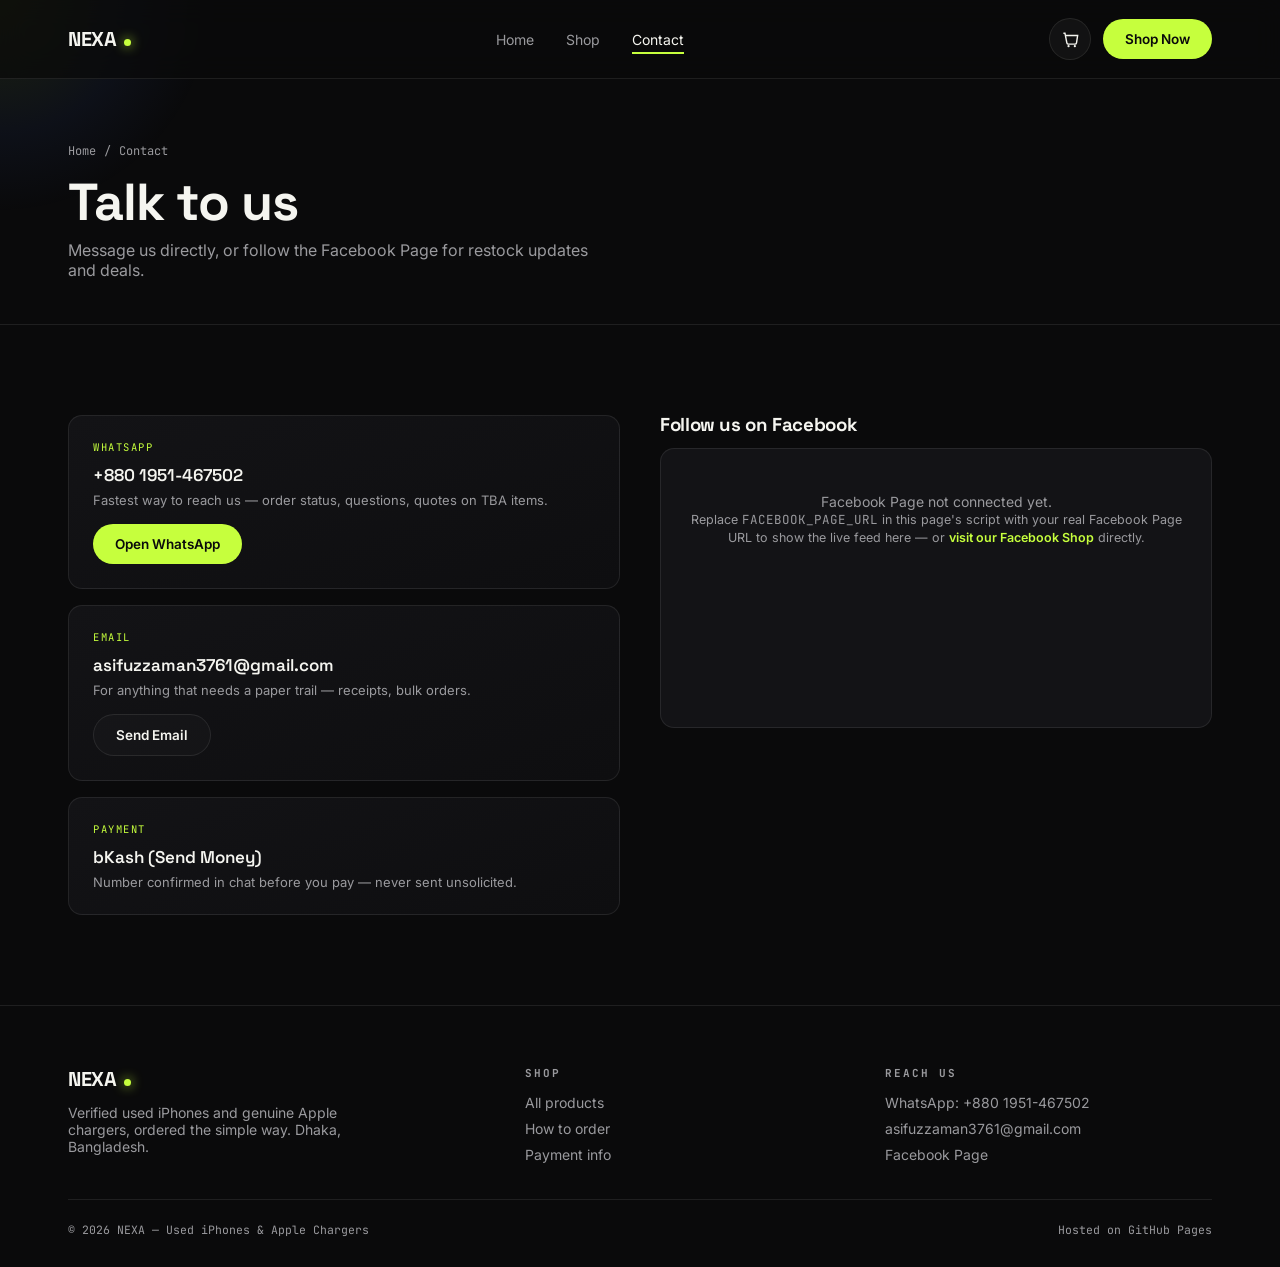
==== contact.html @ c0f10739 "Add files via upload" ====
<!DOCTYPE html>
<html lang="en">
<head>
<meta charset="UTF-8">
<meta name="viewport" content="width=device-width, initial-scale=1.0">
<title>Contact — NEXA</title>
<link rel="preconnect" href="https://fonts.googleapis.com">
<link rel="preconnect" href="https://fonts.gstatic.com" crossorigin>
<link href="https://fonts.googleapis.com/css2?family=Space+Grotesk:wght@500;600;700&family=Inter:wght@400;500;600&family=JetBrains+Mono:wght@400;500&display=swap" rel="stylesheet">
<link rel="stylesheet" href="styles.css">
</head>
<body>

<div id="pageTransition"><div class="pt-brand"><span class="pt-dot"></span>NEXA</div></div>
<div id="cursor-glow"></div>

<header>
  <div class="nav">
    <div class="logo"><span class="name">NEXA</span><span class="dot"></span></div>
    <nav class="links">
      <a href="index.html">Home</a>
      <a href="shop.html">Shop</a>
      <a href="contact.html" class="active">Contact</a>
    </nav>
    <div class="nav-right">
      <button id="cartToggle" class="cart-toggle magnetic" aria-haspopup="true" aria-expanded="false" aria-controls="cartDrawer" aria-label="Open cart">
        <svg viewBox="0 0 24 24" fill="none" stroke="#F5F5F0" stroke-width="1.8"><path d="M3 4h2l2.4 12.2a2 2 0 0 0 2 1.6h8.2a2 2 0 0 0 2-1.6L21 7H6"/><circle cx="9.5" cy="20.5" r="1.4" fill="#F5F5F0" stroke="none"/><circle cx="17.5" cy="20.5" r="1.4" fill="#F5F5F0" stroke="none"/></svg>
        <span id="cartCount" class="cart-count">0</span>
      </button>
      <a class="btn btn-solid magnetic" href="shop.html">Shop Now</a>
    </div>
  </div>
</header>

<section class="page-hero">
  <div class="wrap">
    <div class="breadcrumb"><a href="index.html">Home</a><span>/</span><span>Contact</span></div>
    <h1 class="reveal">Talk to us</h1>
    <p style="color:var(--text-dim); margin-top:10px; max-width:520px;" class="reveal">Message us directly, or follow the Facebook Page for restock updates and deals.</p>
  </div>
</section>

<section id="contact">
  <div class="wrap contact-grid">
    <div class="contact-cards reveal">
      <div class="trust-card">
        <div class="label">WhatsApp</div>
        <div class="value">+880 1951-467502</div>
        <div class="sub">Fastest way to reach us — order status, questions, quotes on TBA items.</div>
        <a href="https://wa.me/8801951467502" target="_blank" rel="noopener" class="btn btn-solid magnetic" style="margin-top:16px;">Open WhatsApp</a>
      </div>
      <div class="trust-card">
        <div class="label">Email</div>
        <div class="value">asifuzzaman3761@gmail.com</div>
        <div class="sub">For anything that needs a paper trail — receipts, bulk orders.</div>
        <a href="mailto:asifuzzaman3761@gmail.com" class="btn btn-outline magnetic" style="margin-top:16px;">Send Email</a>
      </div>
      <div class="trust-card">
        <div class="label">Payment</div>
        <div class="value">bKash (Send Money)</div>
        <div class="sub">Number confirmed in chat before you pay — never sent unsolicited.</div>
      </div>
    </div>

    <div class="reveal">
      <h3 style="margin-bottom:14px;">Follow us on Facebook</h3>
      <div class="fb-embed-wrap" id="fbEmbedWrap">
        <div class="fb-fallback">
          Facebook Page not connected yet.<br>
          <span style="font-size:12.5px;">Replace <code class="mono">FACEBOOK_PAGE_URL</code> in this page's script with your real Facebook Page URL to show the live feed here — or <a href="#" id="fbPlaceholderLink">visit our Facebook Shop</a> directly.</span>
        </div>
      </div>
    </div>
  </div>
</section>

<footer>
  <div class="wrap">
    <div class="foot-grid">
      <div>
        <div class="logo"><span class="name">NEXA</span><span class="dot"></span></div>
        <p style="color:var(--text-dim); font-size:14px; margin-top:12px; max-width:300px;">Verified used iPhones and genuine Apple chargers, ordered the simple way. Dhaka, Bangladesh.</p>
      </div>
      <div><h4>Shop</h4><ul><li><a href="shop.html">All products</a></li><li><a href="index.html#order">How to order</a></li><li><a href="index.html#trust">Payment info</a></li></ul></div>
      <div><h4>Reach us</h4><ul>
        <li><a href="https://wa.me/8801951467502" target="_blank" rel="noopener">WhatsApp: +880 1951-467502</a></li>
        <li><a href="mailto:asifuzzaman3761@gmail.com">asifuzzaman3761@gmail.com</a></li>
        <li><a href="contact.html">Facebook Page</a></li>
      </ul></div>
    </div>
    <div class="foot-bottom"><span>© 2026 NEXA — Used iPhones &amp; Apple Chargers</span><span>Hosted on GitHub Pages</span></div>
  </div>
</footer>

<div id="cartOverlay" class="cart-overlay"></div>
<aside id="cartDrawer" class="cart-drawer" aria-hidden="true">
  <div class="cart-drawer-head"><h3>Your Cart</h3><button id="cartClose" class="cart-close" aria-label="Close cart">&times;</button></div>
  <div id="cartItems" class="cart-items"><p class="cart-empty">Your cart is empty. Add something from the shelf.</p></div>
  <div class="cart-footer">
    <div class="cart-subtotal"><span>Subtotal</span><span id="cartSubtotal" class="mono">৳0</span></div>
    <a id="checkoutWhatsapp" class="btn btn-solid magnetic" style="width:100%; margin-bottom:10px;" target="_blank" rel="noopener">Checkout via WhatsApp</a>
    <button id="checkoutFacebook" class="btn btn-outline" style="width:100%;">Copy Order for Facebook</button>
    <p class="cart-note">Checkout opens WhatsApp with your order pre-written. Nothing is charged automatically.</p>
  </div>
</aside>
<div id="toast" class="toast" role="status" aria-live="polite"></div>

<script src="app.js"></script>
<script>
  /* ---- Facebook Page embed setup ---- */
  /* Replace this with your real, published Facebook Page URL (e.g. https://www.facebook.com/YourPageName) */
  var FACEBOOK_PAGE_URL = '';

  function pageInit(){
    if(FACEBOOK_PAGE_URL){
      var wrap = document.getElementById('fbEmbedWrap');
      var src = 'https://www.facebook.com/plugins/page.php?href=' + encodeURIComponent(FACEBOOK_PAGE_URL) +
        '&tabs=timeline&width=500&height=500&small_header=true&adapt_container_width=true&hide_cover=false&show_facepile=true';
      wrap.innerHTML = '<iframe src="' + src + '" width="100%" height="500" style="border:none;overflow:hidden;" scrolling="no" frameborder="0" allowfullscreen="true" allow="autoplay; clipboard-write; encrypted-media; picture-in-picture; web-share"></iframe>';
      document.getElementById('fbPlaceholderLink') && (document.getElementById('fbPlaceholderLink').href = FACEBOOK_PAGE_URL);
    } else {
      var link = document.getElementById('fbPlaceholderLink');
      if(link) link.addEventListener('click', function(e){ e.preventDefault(); showToast('Add your Facebook Page URL in contact.html to enable this'); });
    }
  }
</script>
</body>
</html>
---- styles.css ----
:root{
  --bg: #0A0A0B;
  --surface: #131316;
  --surface-2: #1C1C21;
  --text: #F5F5F0;
  --text-dim: #9A9A9E;
  --accent: #C6FF3D;
  --accent-dim: #8FBF2A;
  --blue: #4C7CF3;
  --line: rgba(245,245,240,0.09);
  --radius: 14px;
}
*{ box-sizing:border-box; margin:0; padding:0; }
html{ scroll-behavior:smooth; background:var(--bg); }
body{
  background:var(--bg); color:var(--text);
  font-family:'Inter', sans-serif;
  -webkit-font-smoothing:antialiased;
  overflow-x:hidden;
  cursor:default;
}
h1,h2,h3,.display{ font-family:'Space Grotesk', sans-serif; font-weight:700; letter-spacing:-0.02em; line-height:1.05; }
.mono{ font-family:'JetBrains Mono', monospace; }
a{ color:inherit; text-decoration:none; }
img,svg{ display:block; max-width:100%; }
.wrap{ max-width:1200px; margin:0 auto; padding:0 28px; position:relative; z-index:2; }
::selection{ background:var(--accent); color:#0A0A0B; }
button{ font-family:inherit; cursor:pointer; }

@media (prefers-reduced-motion: reduce){
  html{ scroll-behavior:auto; }
  *{ animation-duration:0.001ms !important; transition-duration:0.001ms !important; }
}
:focus-visible{ outline:2px solid var(--accent); outline-offset:3px; }

/* ---------- page transition overlay (game-style wipe) ---------- */
#pageTransition{
  position:fixed; inset:0; z-index:300;
  background:var(--accent);
  transform:scaleY(0); transform-origin:bottom;
  transition:transform .5s cubic-bezier(.76,0,.24,1);
  display:flex; align-items:center; justify-content:center;
  pointer-events:none;
}
#pageTransition.cover{ transform:scaleY(1); transform-origin:bottom; pointer-events:auto; }
#pageTransition.reveal{ transform:scaleY(0); transform-origin:top; transition:transform .55s cubic-bezier(.76,0,.24,1) .05s; }
#pageTransition .pt-brand{
  font-family:'Space Grotesk',sans-serif; font-weight:700; font-size:30px; color:#0A0A0B;
  letter-spacing:-0.02em; display:flex; align-items:center; gap:10px;
  opacity:0; transform:translateY(10px); transition:opacity .3s ease .15s, transform .3s ease .15s;
}
#pageTransition.cover .pt-brand{ opacity:1; transform:translateY(0); }
#pageTransition .pt-dot{ width:8px; height:8px; border-radius:50%; background:#0A0A0B; }

/* ---------- custom cursor glow ---------- */
#cursor-glow{
  position:fixed; top:0; left:0; width:420px; height:420px;
  border-radius:50%; pointer-events:none; z-index:1;
  background: radial-gradient(circle, rgba(198,255,61,0.10) 0%, rgba(76,124,243,0.06) 45%, transparent 72%);
  transform: translate(-50%,-50%);
  transition: opacity .3s ease;
  will-change: transform;
}
@media (hover:none), (pointer:coarse){ #cursor-glow{ display:none; } }

/* ---------- header ---------- */
header{
  position:sticky; top:0; z-index:50;
  background: rgba(10,10,11,0.72);
  backdrop-filter: blur(14px);
  border-bottom:1px solid var(--line);
}
.nav{ display:flex; align-items:center; justify-content:space-between; padding:18px 28px; max-width:1200px; margin:0 auto; gap:14px; }
.logo{ display:flex; align-items:baseline; gap:8px; }
.logo .name{ font-family:'Space Grotesk',sans-serif; font-weight:700; font-size:20px; letter-spacing:-0.02em; }
.logo .dot{ width:7px; height:7px; border-radius:50%; background:var(--accent); box-shadow:0 0 12px var(--accent); }
nav.links{ display:none; gap:32px; font-size:14px; color:var(--text-dim); }
nav.links a{ transition:color .2s ease; position:relative; }
nav.links a:hover, nav.links a.active{ color:var(--text); }
nav.links a.active::after{ content:''; position:absolute; left:0; right:0; bottom:-6px; height:2px; background:var(--accent); }
@media (min-width:760px){ nav.links{ display:flex; } }
.nav-right{ display:flex; align-items:center; gap:12px; }

.btn{
  display:inline-flex; align-items:center; justify-content:center; gap:8px;
  padding:12px 22px; border-radius:999px; font-size:13.5px; font-weight:600;
  position:relative; overflow:hidden; white-space:nowrap; border:none;
  transition: transform .35s cubic-bezier(.2,.9,.3,1.3);
}
.btn-solid{ background:var(--accent); color:#0A0A0B; }
.btn-solid:hover{ transform:translateY(-2px); box-shadow:0 10px 30px rgba(198,255,61,0.25); }
.btn-solid:disabled{ opacity:0.5; cursor:not-allowed; transform:none; box-shadow:none; }
.btn-outline{ border:1px solid var(--line); color:var(--text); background:rgba(255,255,255,0.02); }
.btn-outline:hover{ background:rgba(255,255,255,0.06); transform:translateY(-2px); }
.magnetic{ will-change: transform; }

.cart-toggle{
  position:relative; width:42px; height:42px; border-radius:50%;
  background:rgba(255,255,255,0.04); border:1px solid var(--line);
  display:flex; align-items:center; justify-content:center;
  transition: background .25s ease, transform .35s cubic-bezier(.2,.9,.3,1.3);
}
.cart-toggle:hover{ background:rgba(255,255,255,0.08); }
.cart-toggle svg{ width:19px; height:19px; }
.cart-count{
  position:absolute; top:-4px; right:-4px; min-width:18px; height:18px; padding:0 4px;
  background:var(--accent); color:#0A0A0B; border-radius:999px;
  font-family:'JetBrains Mono',monospace; font-size:10px; font-weight:600;
  display:flex; align-items:center; justify-content:center;
  transform:scale(0); transition:transform .25s cubic-bezier(.3,1.5,.5,1);
}
.cart-count.show{ transform:scale(1); }

.reveal{ opacity:0; transform:translateY(28px); transition:opacity .8s cubic-bezier(.2,.7,.2,1), transform .8s cubic-bezier(.2,.7,.2,1); }
.reveal.in{ opacity:1; transform:translateY(0); }

/* ---------- hero + 3D mockup ---------- */
#hero{ position:relative; padding:110px 0 80px; overflow:hidden; }
.orb{ position:absolute; border-radius:50%; filter:blur(90px); z-index:0; opacity:.55; will-change:transform; }
.orb1{ width:520px; height:520px; background:var(--accent); top:-220px; left:-140px; }
.orb2{ width:460px; height:460px; background:var(--blue); top:60px; right:-160px; opacity:.35; }
.hero-grid{ display:grid; grid-template-columns:1.1fr 0.9fr; gap:40px; align-items:center; }
@media (max-width:860px){ .hero-grid{ grid-template-columns:1fr; } }
.hero-copy{ position:relative; z-index:2; max-width:640px; }
.eyebrow{ font-family:'JetBrains Mono',monospace; font-size:12px; letter-spacing:2.5px; text-transform:uppercase; color:var(--accent); display:flex; align-items:center; gap:10px; }
.eyebrow::before{ content:''; width:26px; height:1px; background:var(--accent); }
.hero-copy h1{ font-size:clamp(38px,6vw,68px); margin:20px 0 20px; }
.hero-copy h1 span{ color:var(--text-dim); }
.hero-copy p{ font-size:17px; color:var(--text-dim); line-height:1.65; max-width:500px; margin-bottom:30px; }
.hero-actions{ display:flex; gap:14px; flex-wrap:wrap; }

.hero-3d{ position:relative; width:230px; height:460px; margin:0 auto; perspective:1100px; z-index:2; }
.hero-3d-inner{ width:100%; height:100%; position:relative; transform-style:preserve-3d; animation:hero-spin 16s linear infinite; }
@keyframes hero-spin{ from{ transform:rotateY(0deg) rotateX(8deg); } to{ transform:rotateY(360deg) rotateX(8deg); } }
.hero-3d-face{
  position:absolute; inset:0; border-radius:36px; border:2px solid rgba(245,245,240,0.22);
  background:linear-gradient(160deg,#17181C,#0A0A0B);
  backface-visibility:hidden; display:flex; align-items:center; justify-content:center;
  box-shadow: 0 30px 60px rgba(0,0,0,0.5);
}
.hero-3d-face.back{ transform:rotateY(180deg); }
.hero-3d-face .screen{
  width:80%; height:90%; border-radius:26px;
  background:radial-gradient(120% 120% at 30% 18%, rgba(198,255,61,0.30), rgba(76,124,243,0.14) 55%, #0A0A0B 100%);
  display:flex; align-items:center; justify-content:center;
}
.hero-3d-face .screen svg{ width:44%; opacity:0.9; }
@media (prefers-reduced-motion: reduce){ .hero-3d-inner{ animation:none; transform:rotateY(-24deg) rotateX(8deg); } }

/* marquee */
.marquee{ margin-top:70px; border-top:1px solid var(--line); border-bottom:1px solid var(--line); padding:18px 0; overflow:hidden; position:relative; z-index:2; }
.marquee-track{ display:flex; gap:48px; width:max-content; animation:scroll-x 26s linear infinite; }
.marquee-track span{ font-family:'Space Grotesk',sans-serif; font-size:15px; color:var(--text-dim); white-space:nowrap; display:flex; align-items:center; gap:48px; }
.marquee-track span b{ color:var(--text); font-weight:600; }
@keyframes scroll-x{ from{ transform:translateX(0); } to{ transform:translateX(-50%); } }

/* ---------- stats ---------- */
#stats{ padding:70px 0; border-bottom:1px solid var(--line); }
.stats-grid{ display:grid; grid-template-columns:repeat(auto-fit,minmax(160px,1fr)); gap:24px; }
.stat .num{ font-family:'Space Grotesk',sans-serif; font-weight:700; font-size:clamp(30px,4vw,44px); color:var(--accent); }
.stat .lbl{ font-size:13px; color:var(--text-dim); margin-top:6px; }

/* ---------- sections ---------- */
section{ padding:90px 0; position:relative; z-index:2; }
.section-head{ display:flex; justify-content:space-between; align-items:flex-end; gap:24px; flex-wrap:wrap; margin-bottom:44px; }
.section-head h2{ font-size:clamp(28px,4vw,40px); margin-top:12px; }
.section-head p{ color:var(--text-dim); font-size:15px; max-width:400px; }

/* page hero (sub-pages) */
.page-hero{ padding:64px 0 44px; border-bottom:1px solid var(--line); }
.breadcrumb{ font-family:'JetBrains Mono',monospace; font-size:12px; color:var(--text-dim); display:flex; gap:8px; align-items:center; margin-bottom:16px; }
.breadcrumb a:hover{ color:var(--accent); }
.page-hero h1{ font-size:clamp(32px,5vw,52px); }

/* category tilt cards */
.cat-grid{ display:grid; grid-template-columns:repeat(auto-fit,minmax(190px,1fr)); gap:18px; }
.cat-card{
  position:relative; padding:26px 22px; border-radius:var(--radius);
  background:linear-gradient(160deg, var(--surface) 0%, var(--surface-2) 100%);
  border:1px solid var(--line);
  overflow:hidden;
  transform-style:preserve-3d;
  transition: transform .12s ease, border-color .3s ease;
  cursor:pointer;
}
.cat-card:hover{ border-color:rgba(198,255,61,0.35); }
.cat-card .glow{
  position:absolute; inset:0; opacity:0; pointer-events:none;
  background: radial-gradient(220px circle at var(--mx,50%) var(--my,50%), rgba(198,255,61,0.16), transparent 60%);
  transition:opacity .3s ease;
}
.cat-card:hover .glow{ opacity:1; }
.cat-card .icon{ width:34px; height:34px; margin-bottom:18px; opacity:0.9; }
.cat-card h3{ font-size:16.5px; font-weight:600; margin-bottom:6px; }
.cat-card p{ font-size:13px; color:var(--text-dim); }

/* product grid */
.shelf-rail{ display:flex; gap:10px; margin-bottom:34px; flex-wrap:wrap; }
.chip{
  font-family:'JetBrains Mono',monospace; font-size:12px; letter-spacing:0.5px;
  padding:9px 16px; border:1px solid var(--line); border-radius:999px;
  background:transparent; color:var(--text-dim); transition:all .25s ease;
}
.chip.active, .chip:hover{ background:var(--accent); color:#0A0A0B; border-color:var(--accent); }

.grid{ display:grid; gap:22px; grid-template-columns:repeat(auto-fill, minmax(250px,1fr)); }
.card{
  background:var(--surface); border:1px solid var(--line); border-radius:var(--radius);
  overflow:hidden; display:flex; flex-direction:column;
  transform-style:preserve-3d; transition: transform .15s ease, box-shadow .3s ease, border-color .3s ease;
  will-change:transform; cursor:pointer;
}
.card:hover{ border-color:rgba(198,255,61,0.3); box-shadow:0 20px 50px rgba(0,0,0,0.45); }
.card-media{
  aspect-ratio:4/3;
  background: radial-gradient(120% 120% at 20% 15%, rgba(198,255,61,0.14), transparent 55%), linear-gradient(160deg, #17181C 0%, #0E0E10 100%);
  display:flex; align-items:center; justify-content:center; position:relative;
  overflow:hidden;
}
.card-media svg{ width:44%; height:44%; filter:drop-shadow(0 10px 18px rgba(0,0,0,0.5)); }
.card-badge{
  position:absolute; top:12px; left:12px; font-family:'JetBrains Mono',monospace; font-size:10px; letter-spacing:1.2px; text-transform:uppercase;
  background:var(--accent); color:#0A0A0B; padding:4px 9px; border-radius:4px; font-weight:600; z-index:2;
}
.shine{
  position:absolute; inset:0; pointer-events:none;
  background:linear-gradient(115deg, transparent 42%, rgba(255,255,255,0.14) 50%, transparent 58%);
  transform:translateX(-120%);
  transition:transform .7s ease;
}
.card:hover .shine{ transform:translateX(120%); }
.card-body{ padding:18px 18px 6px; display:flex; flex-direction:column; gap:8px; flex:1; }
.card-body .cat{ font-family:'JetBrains Mono',monospace; font-size:10.5px; letter-spacing:1.2px; text-transform:uppercase; color:var(--accent-dim); }
.card-body h3{ font-family:'Space Grotesk',sans-serif; font-weight:600; font-size:16px; letter-spacing:0; }
.variant-select{
  background:var(--surface-2); color:var(--text); border:1px solid var(--line); border-radius:8px;
  padding:8px 10px; font-size:12.5px; width:100%; margin-top:2px;
}
.card-body .price{ font-family:'JetBrains Mono',monospace; font-size:16.5px; color:var(--text); margin-top:auto; padding-top:8px; }
.card-body .price.tba{ color:var(--text-dim); font-style:italic; font-size:14px; }
.card-actions{ display:flex; gap:8px; padding:16px 18px 18px; }
.card-actions .btn{ flex:1; padding:10px 8px; font-size:12px; border-radius:8px; }
.card-actions .btn-outline{ background:transparent; }
.view-details{ font-family:'JetBrains Mono',monospace; font-size:11px; color:var(--accent); text-align:center; padding:0 18px 14px; letter-spacing:0.5px; }

/* ---------- product detail page ---------- */
.product-hero{ display:grid; grid-template-columns:1fr 1fr; gap:52px; align-items:center; }
@media (max-width:860px){ .product-hero{ grid-template-columns:1fr; } }
.product-showcase{
  position:relative; aspect-ratio:1; border-radius:24px; overflow:hidden;
  background: radial-gradient(120% 120% at 25% 15%, rgba(198,255,61,0.16), transparent 55%), linear-gradient(160deg, #17181C 0%, #0A0A0B 100%);
  border:1px solid var(--line);
  display:flex; align-items:center; justify-content:center;
  perspective:900px;
}
.product-showcase svg{ width:44%; height:44%; transition:transform .25s ease; filter:drop-shadow(0 20px 30px rgba(0,0,0,0.55)); }
.product-showcase:hover svg{ transform:rotateY(18deg) rotateX(-10deg) scale(1.06); }
.product-showcase .card-badge{ position:absolute; top:18px; left:18px; }
.product-info .cat{ font-family:'JetBrains Mono',monospace; font-size:12px; letter-spacing:1.5px; text-transform:uppercase; color:var(--accent-dim); }
.product-info h1{ font-size:clamp(28px,4vw,42px); margin:12px 0 16px; }
.product-info .desc{ color:var(--text-dim); font-size:15px; line-height:1.7; margin-bottom:26px; max-width:460px; }
.product-info .price-lg{ font-family:'JetBrains Mono',monospace; font-size:30px; margin:18px 0 24px; }
.product-info .price-lg.tba{ color:var(--text-dim); font-style:italic; font-size:22px; }
.qty-row{ display:flex; align-items:center; gap:16px; margin-bottom:22px; }
.qty-stepper-lg{ display:flex; align-items:center; gap:14px; border:1px solid var(--line); border-radius:999px; padding:6px 8px; }
.qty-stepper-lg button{ width:30px; height:30px; border-radius:50%; background:rgba(255,255,255,0.06); border:none; color:var(--text); font-size:16px; }
.qty-stepper-lg button:hover{ background:rgba(255,255,255,0.14); }
.qty-stepper-lg span{ font-family:'JetBrains Mono',monospace; min-width:20px; text-align:center; }
.product-actions{ display:flex; gap:12px; flex-wrap:wrap; }
.related-row{ margin-top:90px; }

/* how it works */
.steps{ display:grid; gap:24px; grid-template-columns:repeat(auto-fit,minmax(220px,1fr)); }
.step{ padding:26px; border:1px solid var(--line); border-radius:var(--radius); background:var(--surface); position:relative; }
.step .num{ font-family:'JetBrains Mono',monospace; font-size:13px; color:var(--accent); margin-bottom:14px; display:block; }
.step h3{ font-size:17px; margin-bottom:8px; }
.step p{ font-size:14px; color:var(--text-dim); line-height:1.6; }

/* trust */
.trust-grid{ display:grid; gap:18px; grid-template-columns:repeat(auto-fit,minmax(220px,1fr)); }
.trust-card{ padding:24px; border:1px solid var(--line); border-radius:var(--radius); background:linear-gradient(160deg, var(--surface) 0%, #0E0E10 100%); }
.trust-card .label{ font-family:'JetBrains Mono',monospace; font-size:10.5px; letter-spacing:1.5px; text-transform:uppercase; color:var(--accent); margin-bottom:10px; }
.trust-card .value{ font-weight:600; font-size:17px; font-family:'Space Grotesk',sans-serif; }
.trust-card .sub{ font-size:13px; color:var(--text-dim); margin-top:6px; }

/* ---------- contact page / facebook embed ---------- */
.contact-grid{ display:grid; grid-template-columns:1fr 1fr; gap:40px; align-items:start; }
@media (max-width:860px){ .contact-grid{ grid-template-columns:1fr; } }
.contact-cards{ display:flex; flex-direction:column; gap:16px; }
.fb-embed-wrap{
  border-radius:var(--radius); overflow:hidden; border:1px solid var(--line);
  background:var(--surface); padding:4px; min-height:280px;
}
.fb-embed-wrap iframe{ width:100%; border:none; border-radius:10px; }
.fb-fallback{ padding:40px 24px; text-align:center; color:var(--text-dim); font-size:14px; }
.fb-fallback a{ color:var(--accent); font-weight:600; }

/* footer */
footer{ padding:60px 0 30px; border-top:1px solid var(--line); }
.foot-grid{ display:grid; gap:32px; grid-template-columns:1.3fr 1fr 1fr; margin-bottom:36px; }
@media (max-width:720px){ .foot-grid{ grid-template-columns:1fr; } }
footer h4{ font-family:'JetBrains Mono',monospace; font-size:11px; letter-spacing:2px; text-transform:uppercase; color:var(--text-dim); margin-bottom:14px; }
footer ul{ list-style:none; display:flex; flex-direction:column; gap:9px; font-size:14px; color:var(--text-dim); }
footer ul a:hover{ color:var(--accent); }
.foot-bottom{ display:flex; justify-content:space-between; flex-wrap:wrap; gap:10px; padding-top:22px; border-top:1px solid var(--line); font-family:'JetBrains Mono',monospace; font-size:11.5px; color:var(--text-dim); }

/* ---------- cart drawer ---------- */
.cart-overlay{
  position:fixed; inset:0; background:rgba(0,0,0,0.55); backdrop-filter:blur(2px);
  opacity:0; pointer-events:none; transition:opacity .3s ease; z-index:90;
}
.cart-overlay.open{ opacity:1; pointer-events:auto; }
.cart-drawer{
  position:fixed; top:0; right:0; height:100%; width:min(400px, 92vw);
  background:var(--surface); border-left:1px solid var(--line);
  display:flex; flex-direction:column;
  transform:translateX(100%); transition:transform .4s cubic-bezier(.2,.8,.2,1);
  z-index:91;
}
.cart-drawer.open{ transform:translateX(0); }
.cart-drawer-head{ display:flex; align-items:center; justify-content:space-between; padding:22px 22px 16px; border-bottom:1px solid var(--line); }
.cart-drawer-head h3{ font-size:18px; }
.cart-close{ width:32px; height:32px; border-radius:50%; background:rgba(255,255,255,0.06); border:none; color:var(--text); font-size:18px; display:flex; align-items:center; justify-content:center; }
.cart-close:hover{ background:rgba(255,255,255,0.12); }
.cart-items{ flex:1; overflow-y:auto; padding:18px 22px; display:flex; flex-direction:column; gap:16px; }
.cart-empty{ color:var(--text-dim); font-size:14px; text-align:center; margin-top:40px; }
.cart-item{ display:flex; gap:12px; align-items:flex-start; border-bottom:1px solid var(--line); padding-bottom:16px; }
.cart-item-info{ flex:1; min-width:0; }
.cart-item-info h4{ font-size:14px; font-weight:600; font-family:'Space Grotesk',sans-serif; margin-bottom:3px; }
.cart-item-info .variant{ font-size:12px; color:var(--text-dim); font-family:'JetBrains Mono',monospace; }
.cart-item-info .line-price{ font-size:13px; color:var(--accent); font-family:'JetBrains Mono',monospace; margin-top:6px; }
.qty-stepper{ display:flex; align-items:center; gap:8px; margin-top:8px; }
.qty-stepper button{ width:24px; height:24px; border-radius:6px; background:rgba(255,255,255,0.06); border:none; color:var(--text); font-size:14px; line-height:1; }
.qty-stepper button:hover{ background:rgba(255,255,255,0.14); }
.qty-stepper span{ font-family:'JetBrains Mono',monospace; font-size:13px; min-width:16px; text-align:center; }
.cart-item-remove{ background:none; border:none; color:var(--text-dim); font-size:16px; padding:2px 4px; }
.cart-item-remove:hover{ color:var(--accent); }
.cart-footer{ padding:18px 22px 24px; border-top:1px solid var(--line); }
.cart-subtotal{ display:flex; justify-content:space-between; font-size:15px; margin-bottom:16px; }
.cart-subtotal span:last-child{ color:var(--accent); font-size:17px; font-weight:600; }
.cart-note{ font-size:11.5px; color:var(--text-dim); margin-top:10px; text-align:center; line-height:1.5; }

/* toast */
.toast{
  position:fixed; bottom:26px; left:50%; transform:translateX(-50%) translateY(20px);
  background:var(--accent); color:#0A0A0B; font-weight:600; font-size:13.5px;
  padding:12px 22px; border-radius:999px; z-index:99;
  opacity:0; pointer-events:none; transition:opacity .3s ease, transform .3s ease;
  white-space:nowrap;
}
.toast.show{ opacity:1; transform:translateX(-50%) translateY(0); }
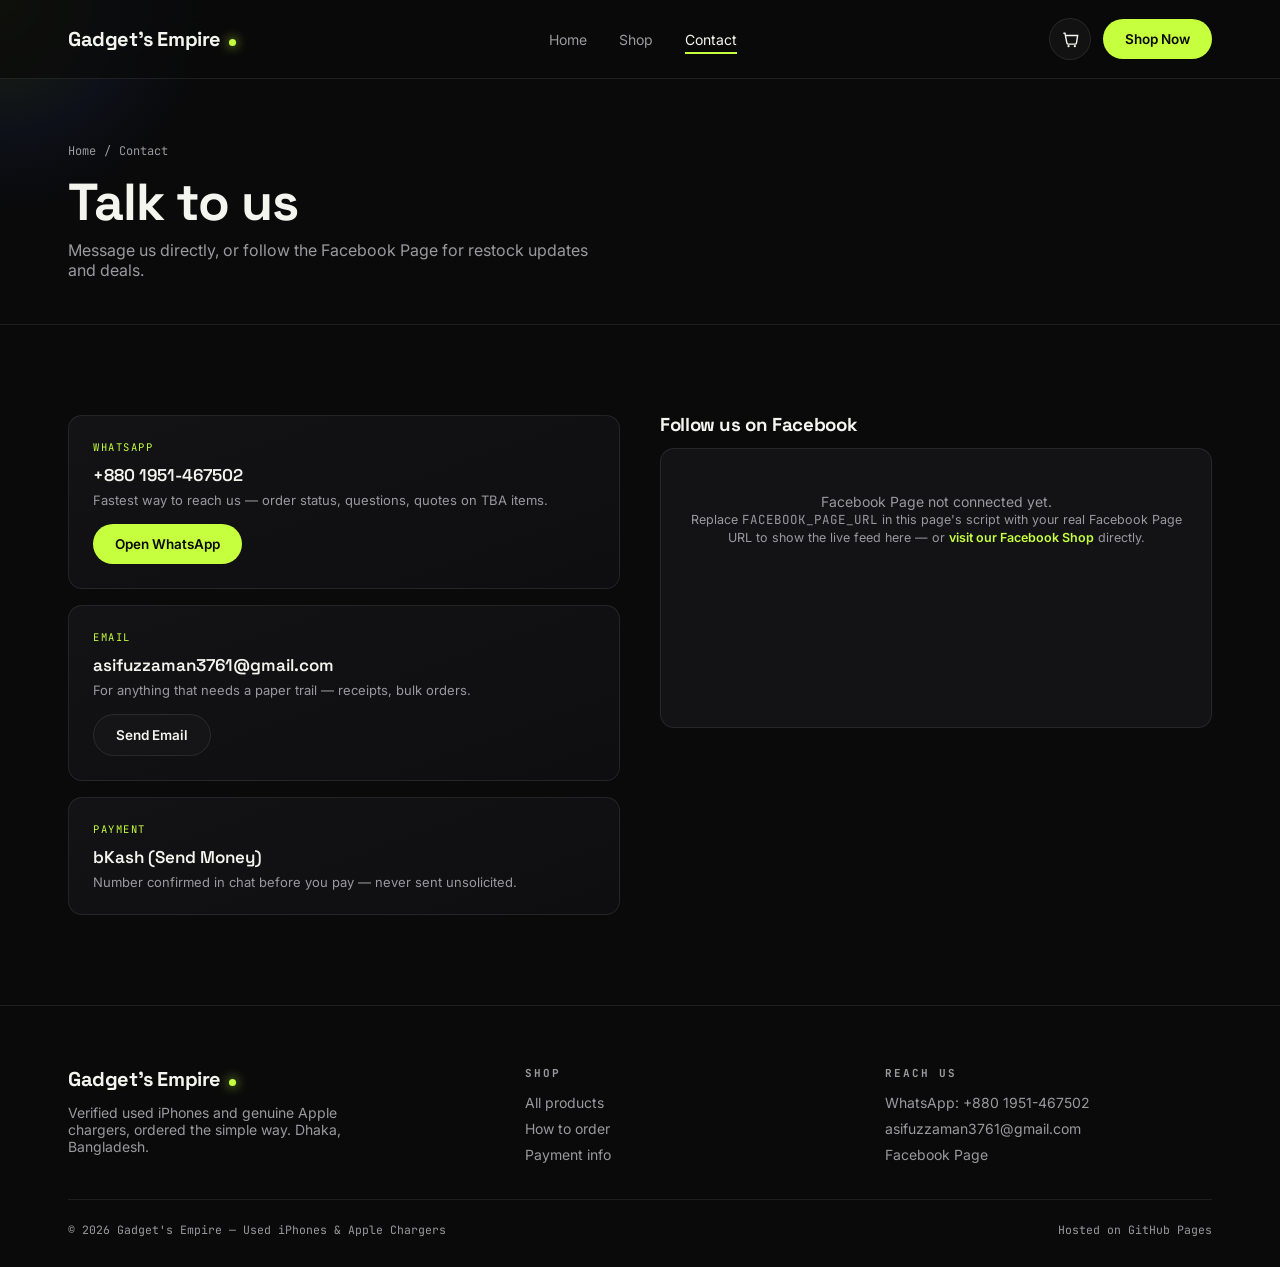
==== commit 4a9b2de3: "Update contact.html" ====
--- a/contact.html
+++ b/contact.html
@@ -3,7 +3,7 @@
 <head>
 <meta charset="UTF-8">
 <meta name="viewport" content="width=device-width, initial-scale=1.0">
-<title>Contact — NEXA</title>
+<title>Contact — Gadget's Empire</title>
 <link rel="preconnect" href="https://fonts.googleapis.com">
 <link rel="preconnect" href="https://fonts.gstatic.com" crossorigin>
 <link href="https://fonts.googleapis.com/css2?family=Space+Grotesk:wght@500;600;700&family=Inter:wght@400;500;600&family=JetBrains+Mono:wght@400;500&display=swap" rel="stylesheet">
@@ -11,12 +11,12 @@
 </head>
 <body>
 
-<div id="pageTransition"><div class="pt-brand"><span class="pt-dot"></span>NEXA</div></div>
+<div id="pageTransition"><div class="pt-brand"><span class="pt-dot"></span>Gadget's Empire</div></div>
 <div id="cursor-glow"></div>
 
 <header>
   <div class="nav">
-    <div class="logo"><span class="name">NEXA</span><span class="dot"></span></div>
+    <div class="logo"><span class="name">Gadget's Empire</span><span class="dot"></span></div>
     <nav class="links">
       <a href="index.html">Home</a>
       <a href="shop.html">Shop</a>
@@ -78,7 +78,7 @@
   <div class="wrap">
     <div class="foot-grid">
       <div>
-        <div class="logo"><span class="name">NEXA</span><span class="dot"></span></div>
+        <div class="logo"><span class="name">Gadget's Empire</span><span class="dot"></span></div>
         <p style="color:var(--text-dim); font-size:14px; margin-top:12px; max-width:300px;">Verified used iPhones and genuine Apple chargers, ordered the simple way. Dhaka, Bangladesh.</p>
       </div>
       <div><h4>Shop</h4><ul><li><a href="shop.html">All products</a></li><li><a href="index.html#order">How to order</a></li><li><a href="index.html#trust">Payment info</a></li></ul></div>
@@ -88,7 +88,7 @@
         <li><a href="contact.html">Facebook Page</a></li>
       </ul></div>
     </div>
-    <div class="foot-bottom"><span>© 2026 NEXA — Used iPhones &amp; Apple Chargers</span><span>Hosted on GitHub Pages</span></div>
+    <div class="foot-bottom"><span>© 2026 Gadget's Empire — Used iPhones &amp; Apple Chargers</span><span>Hosted on GitHub Pages</span></div>
   </div>
 </footer>
 
